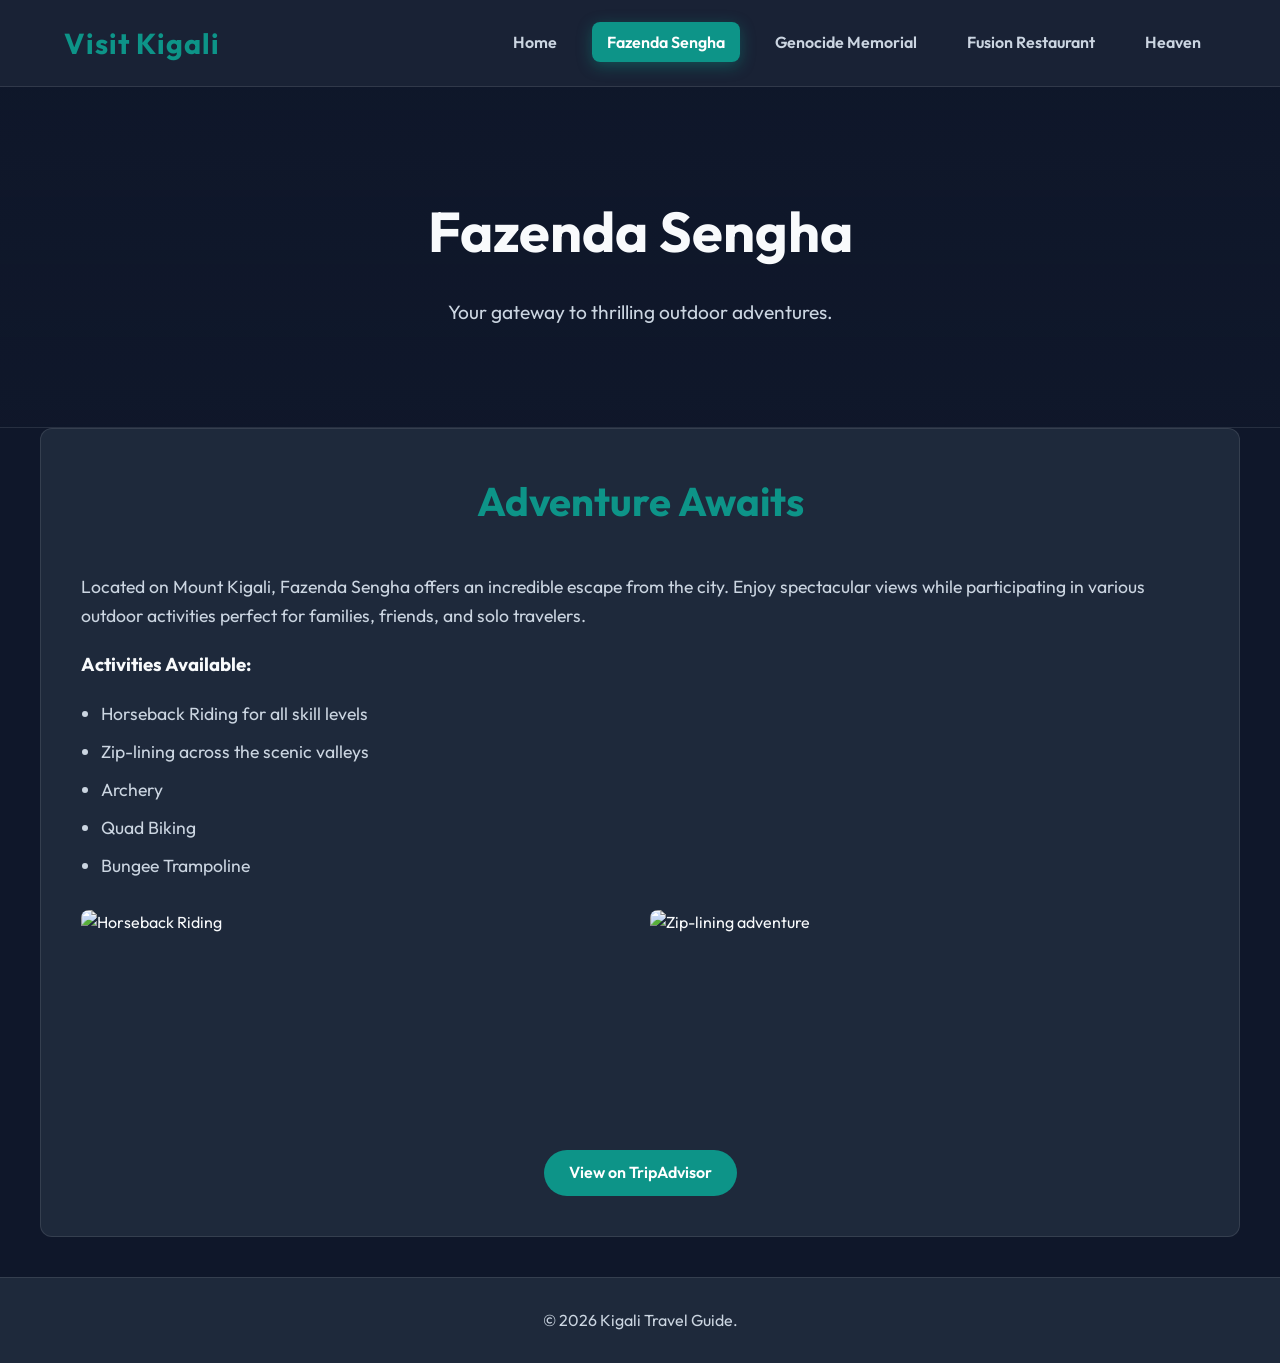
==== fazenda.html @ 941cc53b "Initial commit - Added all pages and home layout" ====
<!doctype html>
<html lang="en">
  <head>
    <meta charset="UTF-8" />
    <meta name="viewport" content="width=device-width, initial-scale=1.0" />
    <title>Fazenda Sengha - Kigali</title>
    <link rel="stylesheet" href="css/home.css" />
  </head>
  <body>
    <!-- Navigation -->
    <nav class="navbar">
      <div class="logo">Visit Kigali</div>
      <ul class="nav-links">
        <li><a href="index.html">Home</a></li>
        <li><a href="fazenda.html" class="active">Fazenda Sengha</a></li>
        <li><a href="memorial.html">Genocide Memorial</a></li>
        <li><a href="fusion.html">Fusion Restaurant</a></li>
        <li><a href="heaven.html">Heaven</a></li>
      </ul>
    </nav>

    <header class="hero" style="background-image: linear-gradient(rgba(15, 23, 42, 0.7), rgba(15, 23, 42, 0.9)), url('https://images.unsplash.com/photo-1620216659750-fb68393e1a6c?auto=format&fit=crop&w=1920&q=80');">
      <h1>Fazenda Sengha</h1>
      <p>Your gateway to thrilling outdoor adventures.</p>
    </header>

    <main class="container">
      <section class="content-area">
        <h2 class="section-title">Adventure Awaits</h2>
        <p>Located on Mount Kigali, Fazenda Sengha offers an incredible escape from the city. Enjoy spectacular views while participating in various outdoor activities perfect for families, friends, and solo travelers.</p>
        
        <h3>Activities Available:</h3>
        <!-- One Unordered List -->
        <ul class="styled-list">
          <li>Horseback Riding for all skill levels</li>
          <li>Zip-lining across the scenic valleys</li>
          <li>Archery</li>
          <li>Quad Biking</li>
          <li>Bungee Trampoline</li>
        </ul>

        <div class="gallery-grid">
          <!-- Image 5 -->
          <img src="https://images.unsplash.com/photo-1553284965-83fd3e82fa5a?auto=format&fit=crop&w=600&q=80" alt="Horseback Riding" />
          <!-- Image 6 -->
          <img src="https://images.unsplash.com/photo-1533560904424-a0c61dc306fc?auto=format&fit=crop&w=600&q=80" alt="Zip-lining adventure" />
        </div>

        <!-- External Link -->
        <div style="text-align: center; margin-top: 40px;">
          <a href="http://tripadvisor.com/Attraction_Review-g293829-d8719342-Reviews-Fazenda_Sengha-Kigali_Kigali_Province.html" target="_blank" class="btn">View on TripAdvisor</a>
        </div>
      </section>
    </main>

    <footer>
      <p>&copy; 2026 Kigali Travel Guide.</p>
    </footer>
  </body>
</html>
---- css/home.css ----
@import url('https://fonts.googleapis.com/css2?family=Outfit:wght@300;400;600;700&display=swap');

:root {
  --primary-color: #0d9488; /* Teal */
  --primary-hover: #0f766e;
  --bg-color: #0f172a; /* Deep Slate */
  --card-bg: #1e293b;
  --text-main: #f8fafc;
  --text-muted: #cbd5e1;
  --glass-bg: rgba(30, 41, 59, 0.7);
  --border-color: rgba(255, 255, 255, 0.1);
  --transition-speed: 0.3s;
}

* {
  margin: 0;
  padding: 0;
  box-sizing: border-box;
}

body {
  font-family: 'Outfit', sans-serif;
  background-color: var(--bg-color);
  color: var(--text-main);
  line-height: 1.6;
}

/* Navigation */
.navbar {
  display: flex;
  justify-content: space-between;
  align-items: center;
  background-color: var(--glass-bg);
  backdrop-filter: blur(10px);
  -webkit-backdrop-filter: blur(10px);
  padding: 20px 5%;
  position: sticky;
  top: 0;
  z-index: 1000;
  border-bottom: 1px solid var(--border-color);
}

.logo {
  font-size: 1.8rem;
  font-weight: 700;
  color: var(--primary-color);
  letter-spacing: 1px;
}

.nav-links {
  display: flex;
  list-style: none;
}

.nav-links li {
  margin-left: 20px;
}

.nav-links a {
  color: var(--text-muted);
  text-decoration: none;
  padding: 10px 15px;
  border-radius: 8px;
  transition: all var(--transition-speed) ease;
  font-weight: 600;
}

.nav-links a:hover,
.nav-links a.active {
  background-color: var(--primary-color);
  color: #fff;
  box-shadow: 0 4px 15px rgba(13, 148, 136, 0.4);
}

/* Hero Section */
.hero {
  text-align: center;
  padding: 100px 5%;
  background: linear-gradient(rgba(15, 23, 42, 0.8), rgba(15, 23, 42, 0.9)),
              url('https://images.unsplash.com/photo-1580974582391-a6649c82a85f?auto=format&fit=crop&w=1920&q=80') center/cover;
  border-bottom: 1px solid var(--border-color);
}

.hero h1 {
  font-size: 3.5rem;
  margin-bottom: 20px;
  animation: fadeInDown 1s ease;
}

.hero p {
  font-size: 1.2rem;
  color: var(--text-muted);
  max-width: 600px;
  margin: 0 auto;
  animation: fadeInUp 1s ease;
}

/* Common Section Styles */
section {
  padding: 80px 5%;
}

.section-title {
  text-align: center;
  font-size: 2.5rem;
  margin-bottom: 40px;
  color: var(--primary-color);
}

/* Layout for Main Container */
.container {
  max-width: 1200px;
  margin: 0 auto;
}

/* Grid Layout for Places */
.places-grid {
  display: grid;
  grid-template-columns: repeat(auto-fit, minmax(280px, 1fr));
  gap: 30px;
  padding: 60px 5%;
}

.card {
  background-color: var(--card-bg);
  border: 1px solid var(--border-color);
  border-radius: 12px;
  overflow: hidden;
  text-align: center;
  padding-bottom: 25px;
  transition: transform var(--transition-speed) ease, box-shadow var(--transition-speed) ease;
}

.card:hover {
  transform: translateY(-10px);
  box-shadow: 0 10px 30px rgba(0, 0, 0, 0.5);
  border-color: var(--primary-color);
}

.card img {
  width: 100%;
  height: 220px;
  object-fit: cover;
  border-bottom: 3px solid var(--primary-color);
  transition: transform 0.5s ease;
}

.card:hover img {
  transform: scale(1.05);
}

.card h3 {
  margin: 20px 0 10px;
  font-size: 1.5rem;
}

.card p {
  color: var(--text-muted);
  padding: 0 20px;
  margin-bottom: 20px;
  font-size: 0.95rem;
}

.btn {
  display: inline-block;
  background-color: var(--primary-color);
  color: #fff;
  padding: 10px 25px;
  border-radius: 30px;
  text-decoration: none;
  font-weight: 600;
  transition: all var(--transition-speed);
}

.btn:hover {
  background-color: var(--primary-hover);
  box-shadow: 0 4px 15px rgba(13, 148, 136, 0.4);
}

/* Typography elements */
.content-area {
  background-color: var(--card-bg);
  padding: 40px;
  border-radius: 12px;
  border: 1px solid var(--border-color);
  margin-bottom: 40px;
}

.content-area p {
  margin-bottom: 20px;
  font-size: 1.1rem;
  color: var(--text-muted);
}

/* Lists */
.styled-list {
  margin: 20px 0;
  padding-left: 20px;
}

.styled-list li {
  margin-bottom: 10px;
  font-size: 1.1rem;
  color: var(--text-muted);
}

.styled-list.ordered li::marker {
  color: var(--primary-color);
  font-weight: bold;
}

/* Tables */
table {
  width: 100%;
  border-collapse: collapse;
  margin-top: 20px;
  background-color: var(--card-bg);
  border-radius: 12px;
  overflow: hidden;
}

th, td {
  padding: 15px 20px;
  text-align: left;
  border-bottom: 1px solid var(--border-color);
}

th {
  background-color: var(--primary-color);
  color: white;
  font-weight: 600;
}

tr:hover td {
  background-color: rgba(255, 255, 255, 0.05);
}

/* Media Containers */
.media-container {
  display: flex;
  flex-direction: column;
  align-items: center;
  gap: 30px;
  margin-top: 40px;
}

.video-wrapper video {
  width: 100%;
  max-width: 800px;
  border-radius: 12px;
  border: 2px solid var(--border-color);
  box-shadow: 0 10px 30px rgba(0, 0, 0, 0.3);
}

audio {
  width: 100%;
  max-width: 400px;
  border-radius: 30px;
}

/* Maps */
.map-container iframe {
  width: 100%;
  height: 400px;
  border-radius: 12px;
  border: 1px solid var(--border-color);
}

/* Gallery Grid */
.gallery-grid {
  display: grid;
  grid-template-columns: repeat(auto-fit, minmax(250px, 1fr));
  gap: 20px;
  margin-top: 30px;
}

.gallery-grid img {
  width: 100%;
  height: 200px;
  object-fit: cover;
  border-radius: 8px;
  transition: transform 0.3s ease;
}

.gallery-grid img:hover {
  transform: scale(1.03);
}

/* Forms */
.form-section form {
  background-color: var(--card-bg);
  padding: 40px;
  border-radius: 12px;
  max-width: 500px;
  margin: 0 auto;
  border: 1px solid var(--border-color);
}

.form-section label {
  display: block;
  margin-bottom: 8px;
  color: var(--text-muted);
}

.form-section input {
  width: 100%;
  padding: 12px;
  margin-bottom: 20px;
  border: 1px solid var(--border-color);
  border-radius: 6px;
  background-color: var(--bg-color);
  color: white;
}

.form-section button {
  width: 100%;
  padding: 12px;
  background-color: var(--primary-color);
  color: white;
  border: none;
  border-radius: 6px;
  font-size: 1rem;
  font-weight: 600;
  cursor: pointer;
  transition: background var(--transition-speed);
}

.form-section button:hover {
  background-color: var(--primary-hover);
}

/* Footer */
footer {
  text-align: center;
  padding: 30px;
  background-color: var(--card-bg);
  color: var(--text-muted);
  border-top: 1px solid var(--border-color);
}

/* Animations */
@keyframes fadeInDown {
  from { opacity: 0; transform: translateY(-20px); }
  to { opacity: 1; transform: translateY(0); }
}

@keyframes fadeInUp {
  from { opacity: 0; transform: translateY(20px); }
  to { opacity: 1; transform: translateY(0); }
}

/* Responsive */
@media (max-width: 768px) {
  .navbar {
    flex-direction: column;
    gap: 15px;
  }
  .nav-links {
    flex-direction: column;
    align-items: center;
    gap: 10px;
  }
  .hero h1 {
    font-size: 2.5rem;
  }
}
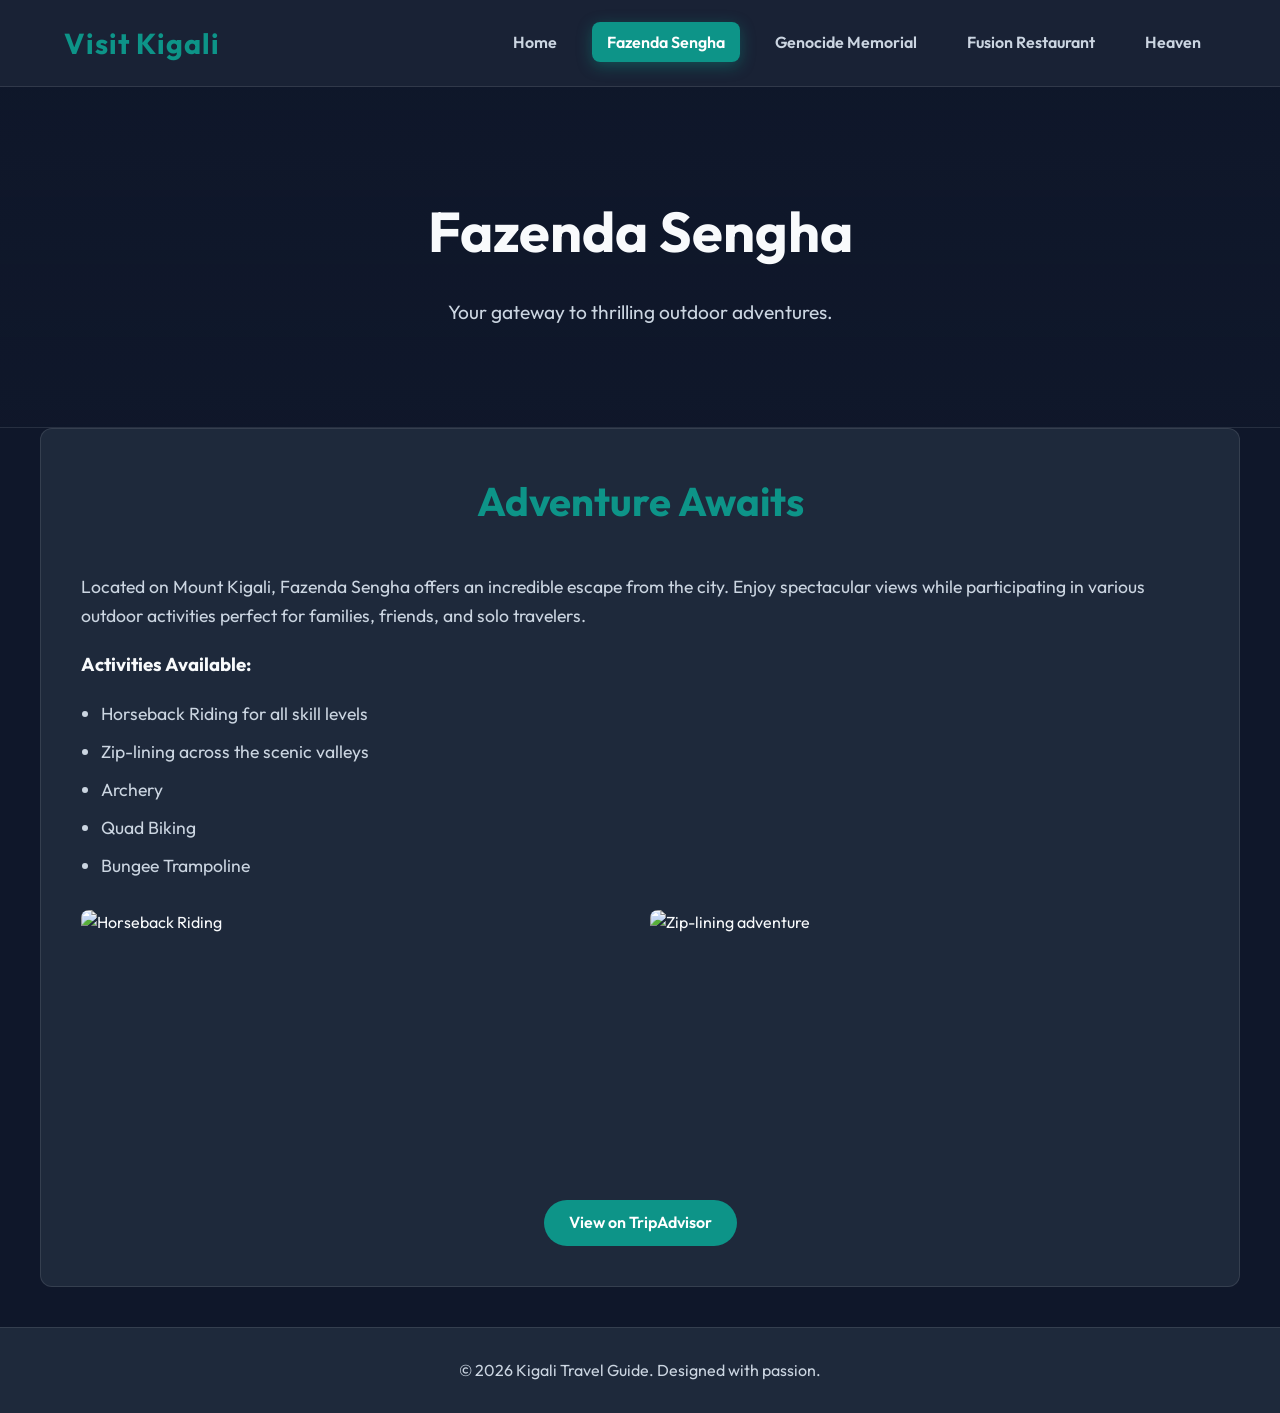
==== commit 81350a26: "feat: update all destination pages, add background styling, and kigali logo" ====
--- a/fazenda.html
+++ b/fazenda.html
@@ -10,6 +10,12 @@
     <!-- Navigation -->
     <nav class="navbar">
       <div class="logo">Visit Kigali</div>
+      <input type="checkbox" id="mobile-menu" class="menu-checkbox" />
+      <label for="mobile-menu" class="menu-toggle">
+        <span class="bar"></span>
+        <span class="bar"></span>
+        <span class="bar"></span>
+      </label>
       <ul class="nav-links">
         <li><a href="index.html">Home</a></li>
         <li><a href="fazenda.html" class="active">Fazenda Sengha</a></li>
@@ -54,7 +60,7 @@
     </main>
 
     <footer>
-      <p>&copy; 2026 Kigali Travel Guide.</p>
+      <p>&copy; 2026 Kigali Travel Guide. Designed with passion.</p>
     </footer>
   </body>
 </html>
--- a/css/home.css
+++ b/css/home.css
@@ -1,366 +1,439 @@
 @import url('https://fonts.googleapis.com/css2?family=Outfit:wght@300;400;600;700&display=swap');
 
 :root {
-  --primary-color: #0d9488; /* Teal */
-  --primary-hover: #0f766e;
-  --bg-color: #0f172a; /* Deep Slate */
-  --card-bg: #1e293b;
-  --text-main: #f8fafc;
-  --text-muted: #cbd5e1;
-  --glass-bg: rgba(30, 41, 59, 0.7);
-  --border-color: rgba(255, 255, 255, 0.1);
-  --transition-speed: 0.3s;
+    --primary-color: #0d9488;
+    /* Teal */
+    --primary-hover: #0f766e;
+    --bg-color: #0f172a;
+    /* Deep Slate */
+    --card-bg: #1e293b;
+    --text-main: #f8fafc;
+    --text-muted: #cbd5e1;
+    --glass-bg: rgba(30, 41, 59, 0.7);
+    --border-color: rgba(255, 255, 255, 0.1);
+    --transition-speed: 0.3s;
 }
 
 * {
-  margin: 0;
-  padding: 0;
-  box-sizing: border-box;
+    margin: 0;
+    padding: 0;
+    box-sizing: border-box;
 }
 
 body {
-  font-family: 'Outfit', sans-serif;
-  background-color: var(--bg-color);
-  color: var(--text-main);
-  line-height: 1.6;
+    font-family: 'Outfit', sans-serif;
+    background-color: var(--bg-color);
+    color: var(--text-main);
+    line-height: 1.6;
 }
 
 /* Navigation */
 .navbar {
-  display: flex;
-  justify-content: space-between;
-  align-items: center;
-  background-color: var(--glass-bg);
-  backdrop-filter: blur(10px);
-  -webkit-backdrop-filter: blur(10px);
-  padding: 20px 5%;
-  position: sticky;
-  top: 0;
-  z-index: 1000;
-  border-bottom: 1px solid var(--border-color);
+    display: flex;
+    justify-content: space-between;
+    align-items: center;
+    background-color: var(--glass-bg);
+    backdrop-filter: blur(10px);
+    -webkit-backdrop-filter: blur(10px);
+    padding: 20px 5%;
+    position: sticky;
+    top: 0;
+    z-index: 1000;
+    border-bottom: 1px solid var(--border-color);
 }
 
 .logo {
-  font-size: 1.8rem;
-  font-weight: 700;
-  color: var(--primary-color);
-  letter-spacing: 1px;
+    font-size: 1.8rem;
+    font-weight: 700;
+    color: var(--primary-color);
+    letter-spacing: 1px;
 }
 
 .nav-links {
-  display: flex;
-  list-style: none;
+    display: flex;
+    list-style: none;
 }
 
 .nav-links li {
-  margin-left: 20px;
+    margin-left: 20px;
+}
+
+.menu-checkbox {
+    display: none;
+}
+
+.menu-toggle {
+    display: none;
+    flex-direction: column;
+    cursor: pointer;
+}
+
+.menu-toggle .bar {
+    width: 25px;
+    height: 3px;
+    background-color: var(--text-main);
+    margin: 4px 0;
+    transition: 0.4s;
+    border-radius: 2px;
 }
 
 .nav-links a {
-  color: var(--text-muted);
-  text-decoration: none;
-  padding: 10px 15px;
-  border-radius: 8px;
-  transition: all var(--transition-speed) ease;
-  font-weight: 600;
+    color: var(--text-muted);
+    text-decoration: none;
+    padding: 10px 15px;
+    border-radius: 8px;
+    transition: all var(--transition-speed) ease;
+    font-weight: 600;
 }
 
 .nav-links a:hover,
 .nav-links a.active {
-  background-color: var(--primary-color);
-  color: #fff;
-  box-shadow: 0 4px 15px rgba(13, 148, 136, 0.4);
+    background-color: var(--primary-color);
+    color: #fff;
+    box-shadow: 0 4px 15px rgba(13, 148, 136, 0.4);
 }
 
 /* Hero Section */
 .hero {
-  text-align: center;
-  padding: 100px 5%;
-  background: linear-gradient(rgba(15, 23, 42, 0.8), rgba(15, 23, 42, 0.9)),
-              url('https://images.unsplash.com/photo-1580974582391-a6649c82a85f?auto=format&fit=crop&w=1920&q=80') center/cover;
-  border-bottom: 1px solid var(--border-color);
+    text-align: center;
+    padding: 100px 5%;
+    background: linear-gradient(rgba(15, 23, 42, 0.8), rgba(15, 23, 42, 0.9)),
+        url('../kigali.png') center/cover;
+    border-bottom: 1px solid var(--border-color);
 }
 
 .hero h1 {
-  font-size: 3.5rem;
-  margin-bottom: 20px;
-  animation: fadeInDown 1s ease;
+    font-size: 3.5rem;
+    margin-bottom: 20px;
+    animation: fadeInDown 1s ease;
 }
 
 .hero p {
-  font-size: 1.2rem;
-  color: var(--text-muted);
-  max-width: 600px;
-  margin: 0 auto;
-  animation: fadeInUp 1s ease;
+    font-size: 1.2rem;
+    color: var(--text-muted);
+    max-width: 600px;
+    margin: 0 auto;
+    animation: fadeInUp 1s ease;
 }
 
 /* Common Section Styles */
 section {
-  padding: 80px 5%;
+    padding: 80px 5%;
 }
 
 .section-title {
-  text-align: center;
-  font-size: 2.5rem;
-  margin-bottom: 40px;
-  color: var(--primary-color);
+    text-align: center;
+    font-size: 2.5rem;
+    margin-bottom: 40px;
+    color: var(--primary-color);
 }
 
 /* Layout for Main Container */
 .container {
-  max-width: 1200px;
-  margin: 0 auto;
+    max-width: 1200px;
+    margin: 0 auto;
 }
 
 /* Grid Layout for Places */
 .places-grid {
-  display: grid;
-  grid-template-columns: repeat(auto-fit, minmax(280px, 1fr));
-  gap: 30px;
-  padding: 60px 5%;
+    display: grid;
+    grid-template-columns: repeat(auto-fit, minmax(280px, 1fr));
+    gap: 30px;
+    padding: 60px 5%;
 }
 
 .card {
-  background-color: var(--card-bg);
-  border: 1px solid var(--border-color);
-  border-radius: 12px;
-  overflow: hidden;
-  text-align: center;
-  padding-bottom: 25px;
-  transition: transform var(--transition-speed) ease, box-shadow var(--transition-speed) ease;
+    background-color: var(--card-bg);
+    border: 1px solid var(--border-color);
+    border-radius: 12px;
+    overflow: hidden;
+    text-align: center;
+    padding-bottom: 25px;
+    transition: transform var(--transition-speed) ease, box-shadow var(--transition-speed) ease;
 }
 
 .card:hover {
-  transform: translateY(-10px);
-  box-shadow: 0 10px 30px rgba(0, 0, 0, 0.5);
-  border-color: var(--primary-color);
+    transform: translateY(-10px);
+    box-shadow: 0 10px 30px rgba(0, 0, 0, 0.5);
+    border-color: var(--primary-color);
 }
 
 .card img {
-  width: 100%;
-  height: 220px;
-  object-fit: cover;
-  border-bottom: 3px solid var(--primary-color);
-  transition: transform 0.5s ease;
+    width: 100%;
+    height: 250px;
+    object-fit: cover;
+    border-bottom: 3px solid var(--primary-color);
+    transition: transform 0.5s ease;
 }
 
 .card:hover img {
-  transform: scale(1.05);
+    transform: scale(1.05);
 }
 
 .card h3 {
-  margin: 20px 0 10px;
-  font-size: 1.5rem;
+    margin: 20px 0 10px;
+    font-size: 1.5rem;
 }
 
 .card p {
-  color: var(--text-muted);
-  padding: 0 20px;
-  margin-bottom: 20px;
-  font-size: 0.95rem;
+    color: var(--text-muted);
+    padding: 0 20px;
+    margin-bottom: 20px;
+    font-size: 0.95rem;
 }
 
 .btn {
-  display: inline-block;
-  background-color: var(--primary-color);
-  color: #fff;
-  padding: 10px 25px;
-  border-radius: 30px;
-  text-decoration: none;
-  font-weight: 600;
-  transition: all var(--transition-speed);
+    display: inline-block;
+    background-color: var(--primary-color);
+    color: #fff;
+    padding: 10px 25px;
+    border-radius: 30px;
+    text-decoration: none;
+    font-weight: 600;
+    transition: all var(--transition-speed);
 }
 
 .btn:hover {
-  background-color: var(--primary-hover);
-  box-shadow: 0 4px 15px rgba(13, 148, 136, 0.4);
+    background-color: var(--primary-hover);
+    box-shadow: 0 4px 15px rgba(13, 148, 136, 0.4);
 }
 
 /* Typography elements */
 .content-area {
-  background-color: var(--card-bg);
-  padding: 40px;
-  border-radius: 12px;
-  border: 1px solid var(--border-color);
-  margin-bottom: 40px;
+    background-color: var(--card-bg);
+    padding: 40px;
+    border-radius: 12px;
+    border: 1px solid var(--border-color);
+    margin-bottom: 40px;
 }
 
 .content-area p {
-  margin-bottom: 20px;
-  font-size: 1.1rem;
-  color: var(--text-muted);
+    margin-bottom: 20px;
+    font-size: 1.1rem;
+    color: var(--text-muted);
 }
 
 /* Lists */
 .styled-list {
-  margin: 20px 0;
-  padding-left: 20px;
+    margin: 20px 0;
+    padding-left: 20px;
 }
 
 .styled-list li {
-  margin-bottom: 10px;
-  font-size: 1.1rem;
-  color: var(--text-muted);
+    margin-bottom: 10px;
+    font-size: 1.1rem;
+    color: var(--text-muted);
 }
 
 .styled-list.ordered li::marker {
-  color: var(--primary-color);
-  font-weight: bold;
+    color: var(--primary-color);
+    font-weight: bold;
 }
 
 /* Tables */
 table {
-  width: 100%;
-  border-collapse: collapse;
-  margin-top: 20px;
-  background-color: var(--card-bg);
-  border-radius: 12px;
-  overflow: hidden;
-}
-
-th, td {
-  padding: 15px 20px;
-  text-align: left;
-  border-bottom: 1px solid var(--border-color);
+    width: 100%;
+    border-collapse: collapse;
+    margin-top: 20px;
+    background-color: var(--card-bg);
+    border-radius: 12px;
+    display: block;
+    overflow-x: auto;
+    white-space: nowrap;
+}
+
+th,
+td {
+    padding: 15px 20px;
+    text-align: left;
+    border-bottom: 1px solid var(--border-color);
 }
 
 th {
-  background-color: var(--primary-color);
-  color: white;
-  font-weight: 600;
+    background-color: var(--primary-color);
+    color: white;
+    font-weight: 600;
 }
 
 tr:hover td {
-  background-color: rgba(255, 255, 255, 0.05);
+    background-color: rgba(255, 255, 255, 0.05);
 }
 
 /* Media Containers */
 .media-container {
-  display: flex;
-  flex-direction: column;
-  align-items: center;
-  gap: 30px;
-  margin-top: 40px;
+    display: flex;
+    flex-direction: column;
+    align-items: center;
+    gap: 30px;
+    margin-top: 40px;
 }
 
 .video-wrapper video {
-  width: 100%;
-  max-width: 800px;
-  border-radius: 12px;
-  border: 2px solid var(--border-color);
-  box-shadow: 0 10px 30px rgba(0, 0, 0, 0.3);
+    width: 100%;
+    max-width: 800px;
+    border-radius: 12px;
+    border: 2px solid var(--border-color);
+    box-shadow: 0 10px 30px rgba(0, 0, 0, 0.3);
 }
 
 audio {
-  width: 100%;
-  max-width: 400px;
-  border-radius: 30px;
+    width: 100%;
+    max-width: 400px;
+    border-radius: 30px;
 }
 
 /* Maps */
 .map-container iframe {
-  width: 100%;
-  height: 400px;
-  border-radius: 12px;
-  border: 1px solid var(--border-color);
+    width: 100%;
+    height: 400px;
+    border-radius: 12px;
+    border: 1px solid var(--border-color);
 }
 
 /* Gallery Grid */
 .gallery-grid {
-  display: grid;
-  grid-template-columns: repeat(auto-fit, minmax(250px, 1fr));
-  gap: 20px;
-  margin-top: 30px;
+    display: grid;
+    grid-template-columns: repeat(auto-fit, minmax(250px, 1fr));
+    gap: 20px;
+    margin-top: 30px;
 }
 
 .gallery-grid img {
-  width: 100%;
-  height: 200px;
-  object-fit: cover;
-  border-radius: 8px;
-  transition: transform 0.3s ease;
+    width: 100%;
+    height: 250px;
+    object-fit: cover;
+    border-radius: 8px;
+    transition: transform 0.3s ease;
 }
 
 .gallery-grid img:hover {
-  transform: scale(1.03);
+    transform: scale(1.03);
 }
 
 /* Forms */
 .form-section form {
-  background-color: var(--card-bg);
-  padding: 40px;
-  border-radius: 12px;
-  max-width: 500px;
-  margin: 0 auto;
-  border: 1px solid var(--border-color);
+    background-color: var(--card-bg);
+    padding: 40px;
+    border-radius: 12px;
+    max-width: 500px;
+    margin: 0 auto;
+    border: 1px solid var(--border-color);
 }
 
 .form-section label {
-  display: block;
-  margin-bottom: 8px;
-  color: var(--text-muted);
+    display: block;
+    margin-bottom: 8px;
+    color: var(--text-muted);
 }
 
 .form-section input {
-  width: 100%;
-  padding: 12px;
-  margin-bottom: 20px;
-  border: 1px solid var(--border-color);
-  border-radius: 6px;
-  background-color: var(--bg-color);
-  color: white;
+    width: 100%;
+    padding: 12px;
+    margin-bottom: 20px;
+    border: 1px solid var(--border-color);
+    border-radius: 6px;
+    background-color: var(--bg-color);
+    color: white;
 }
 
 .form-section button {
-  width: 100%;
-  padding: 12px;
-  background-color: var(--primary-color);
-  color: white;
-  border: none;
-  border-radius: 6px;
-  font-size: 1rem;
-  font-weight: 600;
-  cursor: pointer;
-  transition: background var(--transition-speed);
+    width: 100%;
+    padding: 12px;
+    background-color: var(--primary-color);
+    color: white;
+    border: none;
+    border-radius: 6px;
+    font-size: 1rem;
+    font-weight: 600;
+    cursor: pointer;
+    transition: background var(--transition-speed);
 }
 
 .form-section button:hover {
-  background-color: var(--primary-hover);
+    background-color: var(--primary-hover);
 }
 
 /* Footer */
 footer {
-  text-align: center;
-  padding: 30px;
-  background-color: var(--card-bg);
-  color: var(--text-muted);
-  border-top: 1px solid var(--border-color);
+    text-align: center;
+    padding: 30px;
+    background-color: var(--card-bg);
+    color: var(--text-muted);
+    border-top: 1px solid var(--border-color);
 }
 
 /* Animations */
 @keyframes fadeInDown {
-  from { opacity: 0; transform: translateY(-20px); }
-  to { opacity: 1; transform: translateY(0); }
+    from {
+        opacity: 0;
+        transform: translateY(-20px);
+    }
+
+    to {
+        opacity: 1;
+        transform: translateY(0);
+    }
 }
 
 @keyframes fadeInUp {
-  from { opacity: 0; transform: translateY(20px); }
-  to { opacity: 1; transform: translateY(0); }
+    from {
+        opacity: 0;
+        transform: translateY(20px);
+    }
+
+    to {
+        opacity: 1;
+        transform: translateY(0);
+    }
 }
 
 /* Responsive */
 @media (max-width: 768px) {
-  .navbar {
-    flex-direction: column;
-    gap: 15px;
-  }
-  .nav-links {
-    flex-direction: column;
-    align-items: center;
-    gap: 10px;
-  }
-  .hero h1 {
-    font-size: 2.5rem;
-  }
-}
+    .navbar {
+        flex-direction: row;
+        justify-content: space-between;
+        padding: 15px 5%;
+    }
+
+    .menu-toggle {
+        display: flex;
+    }
+
+    .nav-links {
+        position: absolute;
+        top: 100%;
+        left: -100%;
+        flex-direction: column;
+        background-color: var(--card-bg);
+        width: 100%;
+        text-align: center;
+        transition: 0.4s ease-in-out;
+        padding: 20px 0;
+        box-shadow: 0 10px 10px rgba(0, 0, 0, 0.5);
+    }
+
+    .menu-checkbox:checked~.nav-links {
+        left: 0;
+    }
+
+    .nav-links li {
+        margin: 15px 0;
+        margin-left: 0;
+    }
+
+    .menu-checkbox:checked+.menu-toggle .bar:nth-child(1) {
+        transform: translateY(11px) rotate(45deg);
+    }
+
+    .menu-checkbox:checked+.menu-toggle .bar:nth-child(2) {
+        opacity: 0;
+    }
+
+    .menu-checkbox:checked+.menu-toggle .bar:nth-child(3) {
+        transform: translateY(-11px) rotate(-45deg);
+    }
+
+    .hero h1 {
+        font-size: 2.2rem;
+    }
+}
